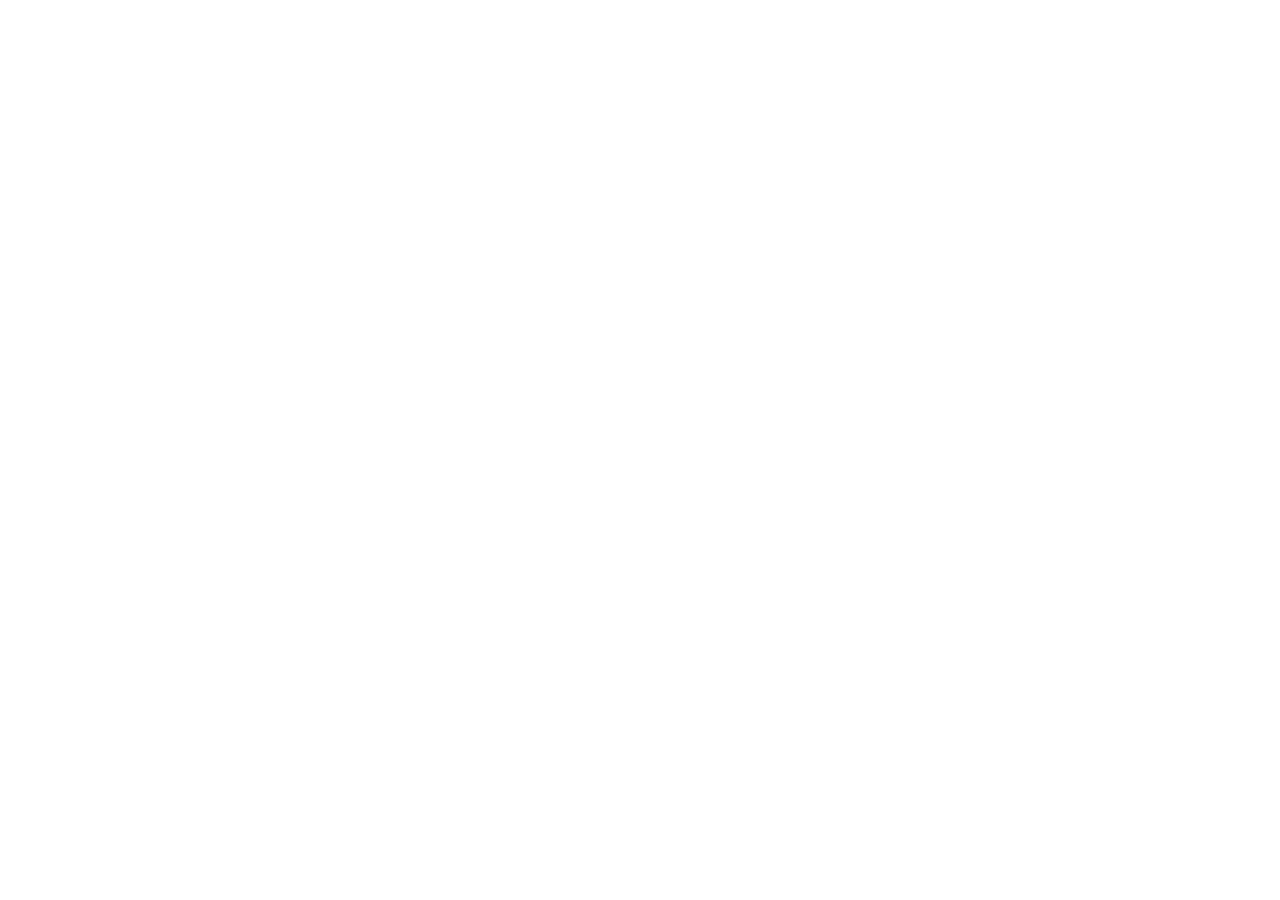
==== success.html @ 7bca459b "initial commit" ====
<!DOCTYPE html>
<html lang="en">
<head>
    <meta charset="UTF-8">
    <meta http-equiv="X-UA-Compatible" content="IE=edge">
    <meta name="viewport" content="width=device-width, initial-scale=1.0">
    <title>ovi sheikh</title>
    <link rel="stylesheet" href="style.css">
</head>
<body>
    
</body>
</html>
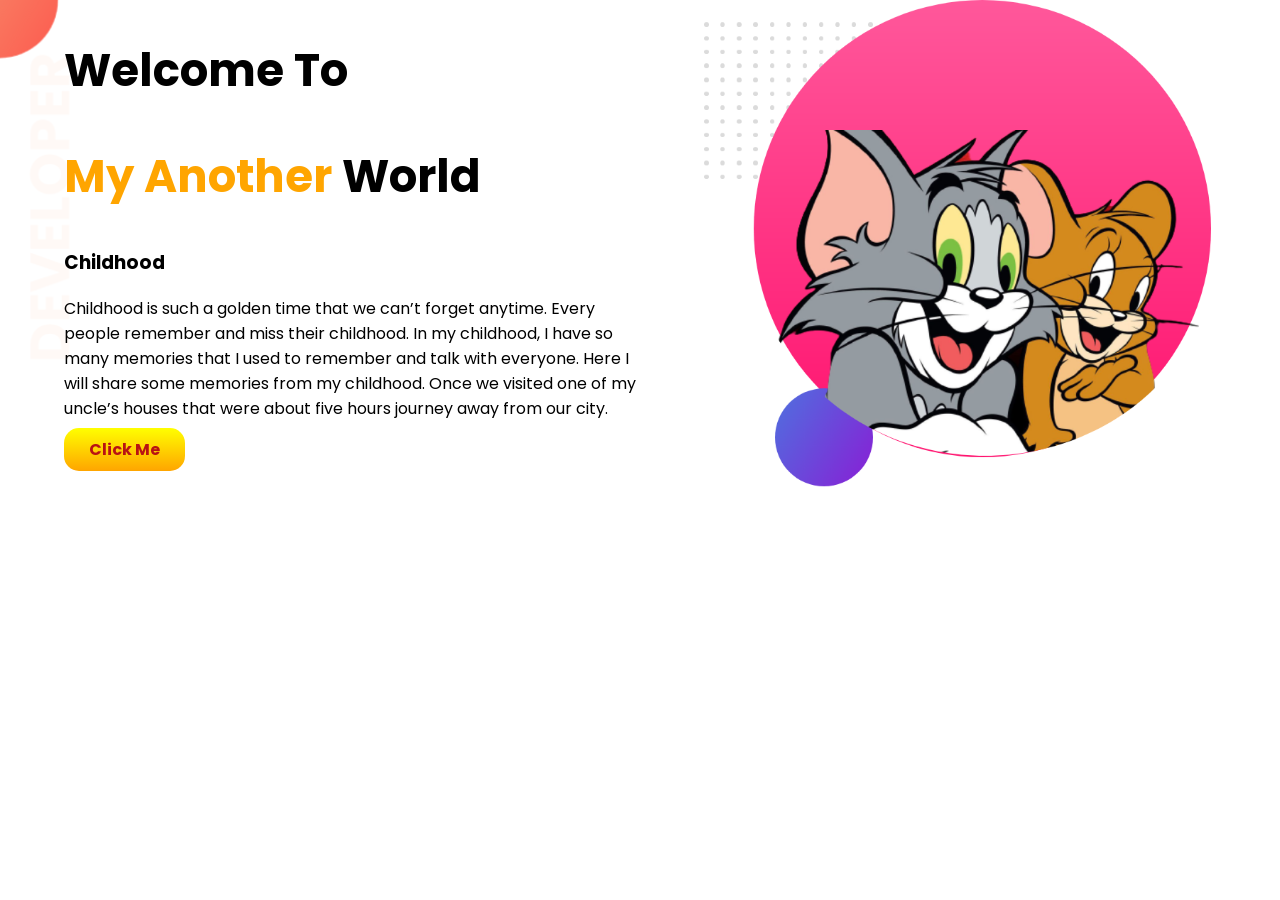
==== commit fad9e786: "succes added" ====
--- a/success.html
+++ b/success.html
@@ -1,13 +1,32 @@
 <!DOCTYPE html>
 <html lang="en">
+
 <head>
     <meta charset="UTF-8">
     <meta http-equiv="X-UA-Compatible" content="IE=edge">
     <meta name="viewport" content="width=device-width, initial-scale=1.0">
     <title>ovi sheikh</title>
+    <link rel="preconnect" href="https://fonts.gstatic.com" crossorigin>
+    <link href="https://fonts.googleapis.com/css2?family=Oswald&family=Poppins&display=swap" rel="stylesheet">
     <link rel="stylesheet" href="style.css">
 </head>
+
 <body>
-    
+    <section class="first">
+        <div class="uff">
+            <h1>Welcome To</h1>
+            <h1><span class="omg">My Another</span> World</h1>
+            <h3>Childhood</h3>
+            <p>Childhood is such a golden time that we can’t forget anytime. Every people remember and miss their childhood.
+                In my childhood, I have so many memories that I used to remember and talk with everyone. Here I will share
+                some memories from my childhood. Once we visited one of my uncle’s houses that were about five hours journey
+                away from our city.</p>
+            <a class="link" target="black" href="https://web.facebook.com/ovisheikh320/about">Click Me</a>    
+        </div>
+        <div class="uff">
+            <img src="images/small tom.png" alt="">
+        </div>
+   </section>
 </body>
+
 </html>
--- a/style.css
+++ b/style.css
@@ -0,0 +1,34 @@
+body{
+    font-family: 'Oswald', sans-serif;
+    font-family: 'Poppins', sans-serif;
+    margin: 0%;
+}
+h1{
+    font-size: 45px;
+}
+.omg{
+    color: orange;
+}
+section{
+    display: flex;
+}
+.uff{
+    width: 50%;
+    padding-left:5%;
+}
+.uff img{
+    width: 88%;
+}
+.link{
+    text-decoration: none;
+    background-image: linear-gradient(yellow, orange);
+    padding: 10px 25px;
+    border-radius: 15px;
+    color:#b81313;
+    font-weight: 700;
+}
+.first{
+    background-image: url(images/top-banner.png);
+    background-repeat: no-repeat;
+
+}
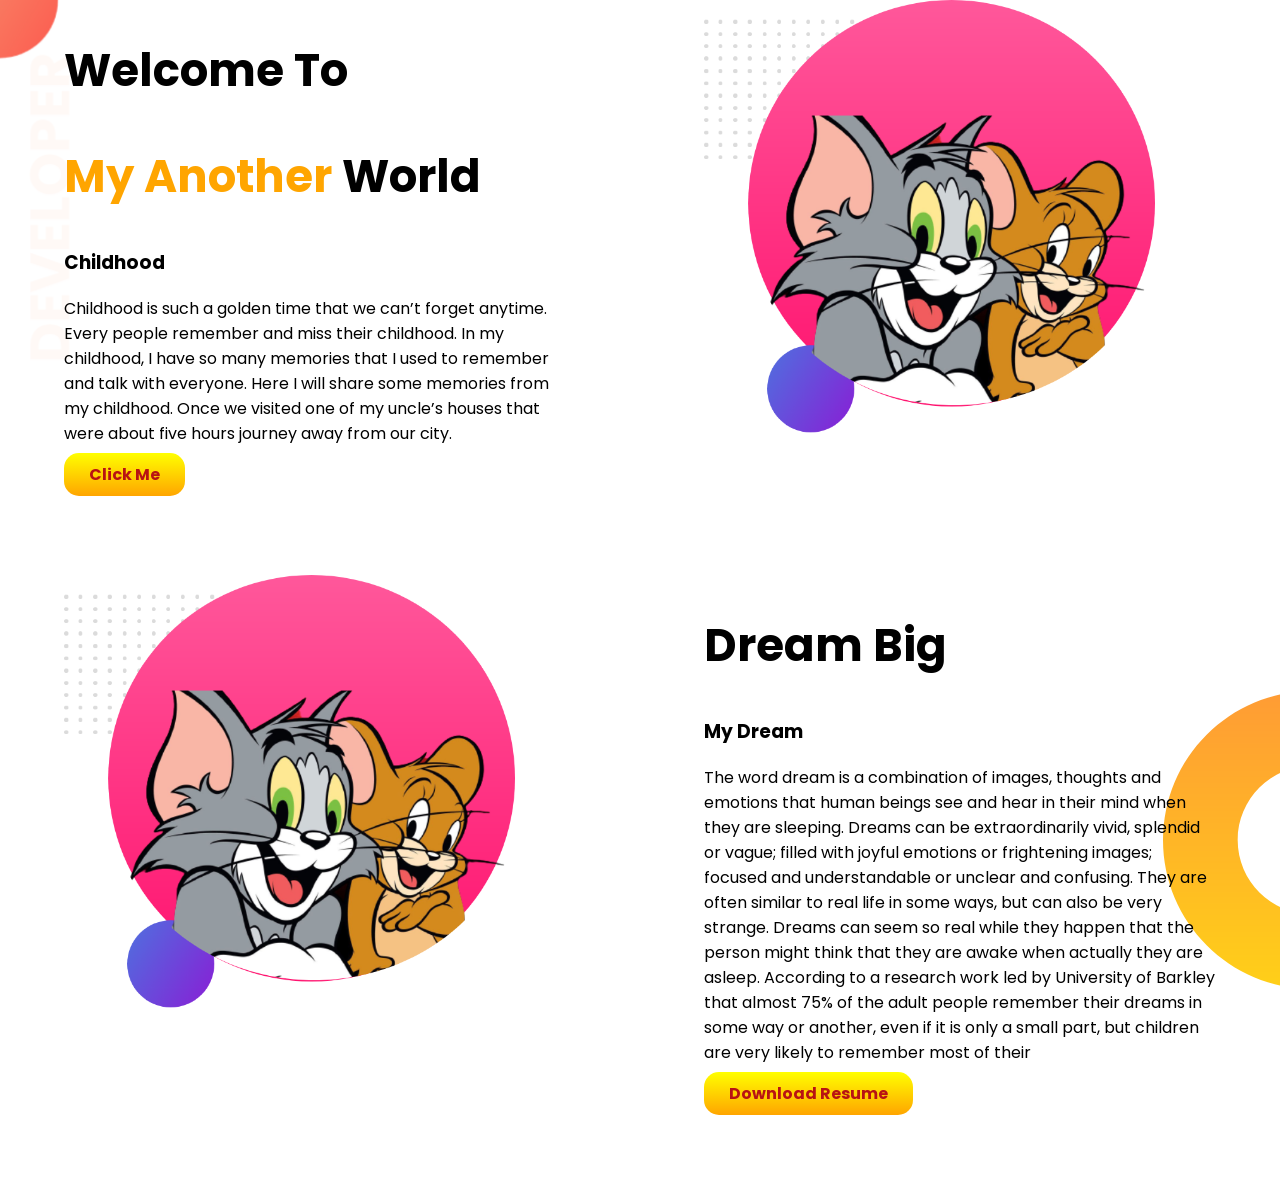
==== commit 5a5cb148: "dream added" ====
--- a/success.html
+++ b/success.html
@@ -17,16 +17,39 @@
             <h1>Welcome To</h1>
             <h1><span class="omg">My Another</span> World</h1>
             <h3>Childhood</h3>
-            <p>Childhood is such a golden time that we can’t forget anytime. Every people remember and miss their childhood.
-                In my childhood, I have so many memories that I used to remember and talk with everyone. Here I will share
-                some memories from my childhood. Once we visited one of my uncle’s houses that were about five hours journey
+            <p>Childhood is such a golden time that we can’t forget anytime. Every people remember and miss their
+                childhood.
+                In my childhood, I have so many memories that I used to remember and talk with everyone. Here I will
+                share
+                some memories from my childhood. Once we visited one of my uncle’s houses that were about five hours
+                journey
                 away from our city.</p>
-            <a class="link" target="black" href="https://web.facebook.com/ovisheikh320/about">Click Me</a>    
+            <a class="link" target="black" href="https://web.facebook.com/ovisheikh320/about">Click Me</a>
         </div>
         <div class="uff">
             <img src="images/small tom.png" alt="">
         </div>
-   </section>
+    </section>
+    <section class="love">
+        <div class="uff">
+            <img src="images/small tom.png" alt="">
+        </div>
+        <div class="uff">
+            <h1>Dream Big</h1>
+            <h3>My Dream</h3>
+            <p>The word dream is a combination of images, thoughts and emotions that human beings see and hear in their
+                mind when they are sleeping. Dreams can be extraordinarily vivid, splendid or vague; filled with joyful
+                emotions or frightening images; focused and understandable or unclear and confusing. They are often
+                similar to real life in some ways, but can also be very strange. Dreams can seem so real while they
+                happen that the person might think that they are awake when actually they are asleep. According to a
+                research work led by University of Barkley that almost 75% of the adult people remember their dreams in
+                some way or another, even if it is only a small part, but children are very likely to remember most of
+                their
+            </p>
+            <a class="2nd link" target="black" href="">Download Resume</a>
+
+        </div>
+    </section>
 </body>
 
 </html>
--- a/style.css
+++ b/style.css
@@ -11,24 +11,31 @@
 }
 section{
     display: flex;
+    margin-bottom:88px;
 }
 .uff{
     width: 50%;
     padding-left:5%;
+    padding-right:5%;
 }
 .uff img{
     width: 88%;
 }
-.link{
-    text-decoration: none;
-    background-image: linear-gradient(yellow, orange);
-    padding: 10px 25px;
-    border-radius: 15px;
-    color:#b81313;
-    font-weight: 700;
+ .link{
+        text-decoration: none;
+        background-image: linear-gradient(yellow, orange);
+        padding: 10px 25px;
+        border-radius: 15px;
+        color:#b81313;
+        font-weight: 700;
 }
 .first{
     background-image: url(images/top-banner.png);
     background-repeat: no-repeat;
 
+}
+.love{
+    background-image:url(images/dream-bg.png) ;
+    background-repeat: no-repeat;
+    background-position: right;
 }
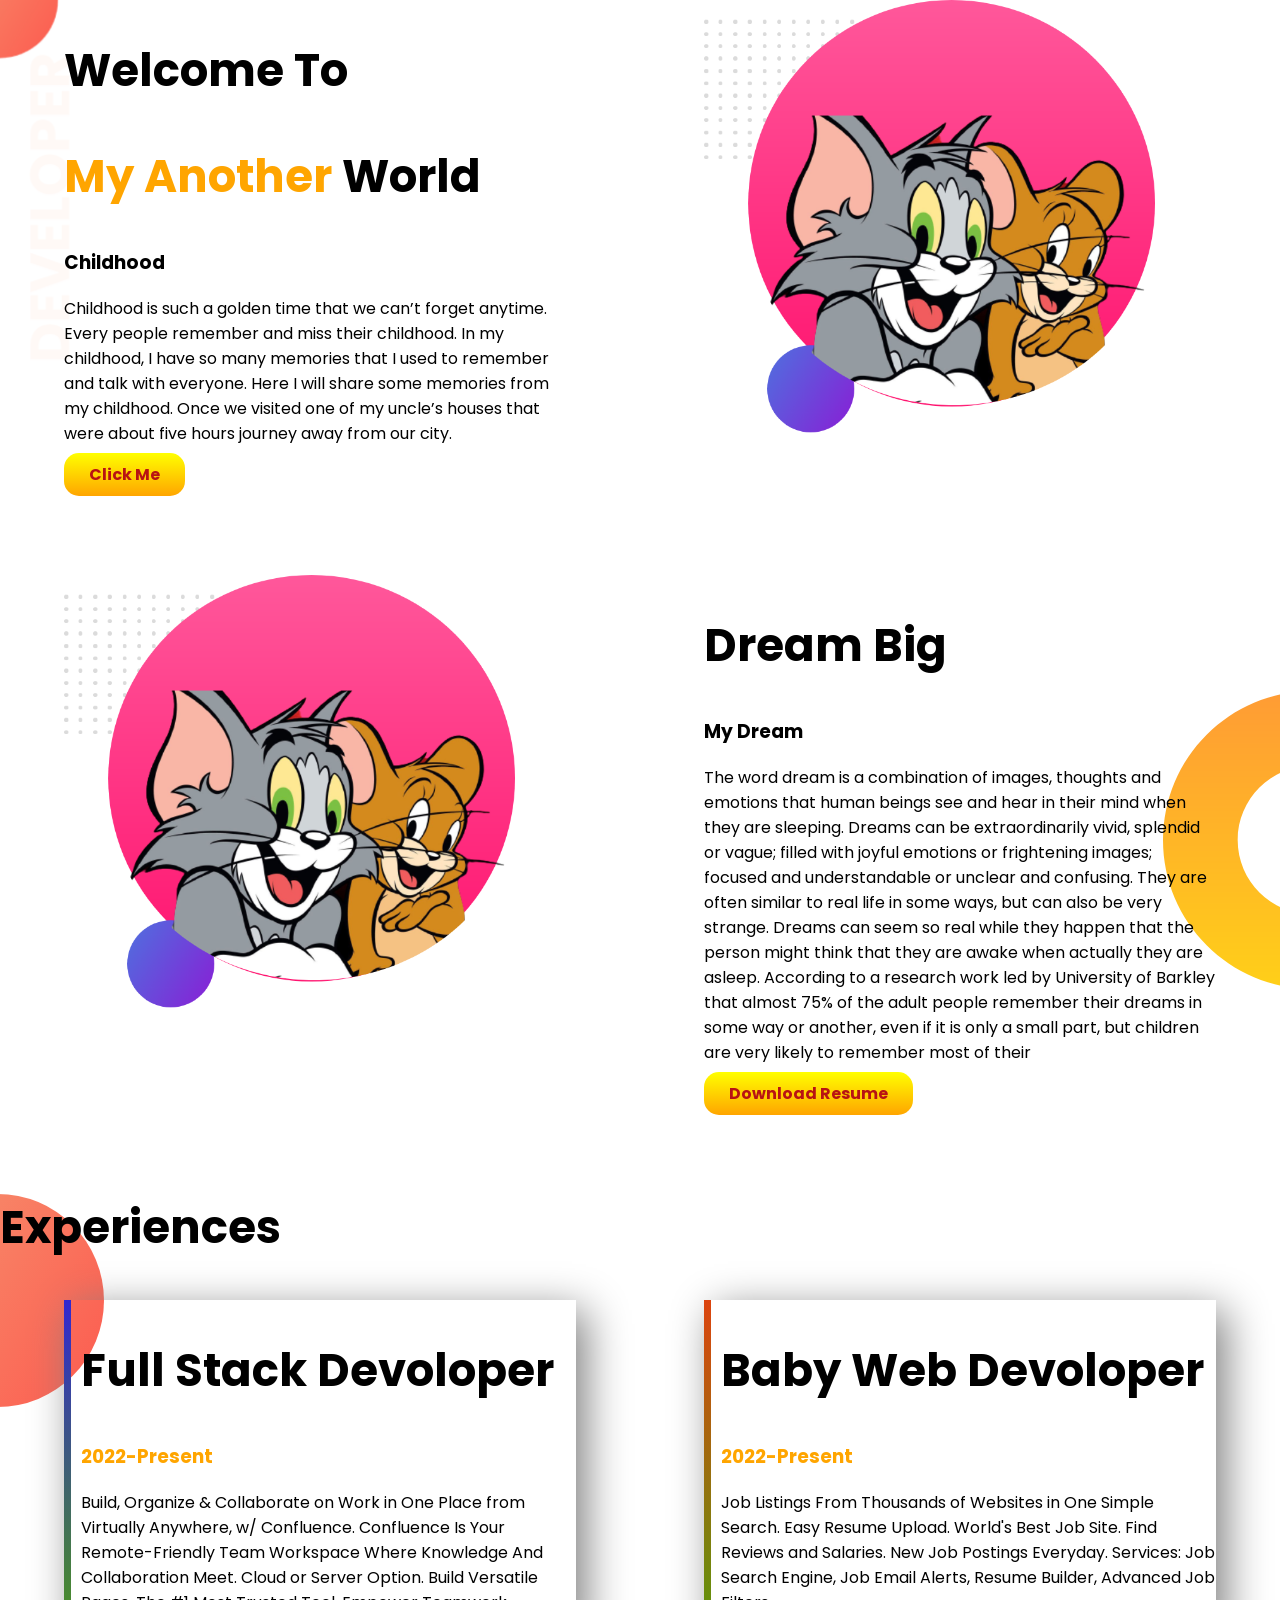
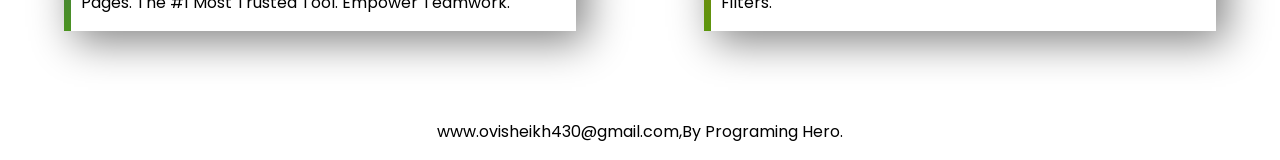
==== commit 4e978fa4: "All Project Added" ====
--- a/success.html
+++ b/success.html
@@ -12,7 +12,7 @@
 </head>
 
 <body>
-    <section class="first">
+    <section class="first not">
         <div class="uff">
             <h1>Welcome To</h1>
             <h1><span class="omg">My Another</span> World</h1>
@@ -30,7 +30,7 @@
             <img src="images/small tom.png" alt="">
         </div>
     </section>
-    <section class="love">
+    <section class="love not">
         <div class="uff">
             <img src="images/small tom.png" alt="">
         </div>
@@ -50,6 +50,42 @@
 
         </div>
     </section>
+    <section class="pori">
+        <h1>Experiences</h1>
+        <div class="not">
+            <div id="sor" class="dev">
+                <h1>
+                    Full Stack Devoloper
+                </h1>
+                <h3 class="omg">
+                    2022-Present
+                </h3>
+                <p>
+                    Build, Organize & Collaborate on Work in One Place from Virtually Anywhere, w/ Confluence.
+                    Confluence Is
+                    Your Remote-Friendly Team Workspace Where Knowledge And Collaboration Meet. Cloud or Server Option.
+                    Build Versatile Pages. The #1 Most Trusted Tool. Empower Teamwork.
+                </p>
+            </div>
+            <div id="ull" class="dev">
+                <h1>
+                    Baby Web Devoloper
+                </h1>
+                <h3 class="omg">
+                    2022-Present
+                </h3>
+                <p>
+                    Job Listings From Thousands of Websites in One Simple Search. Easy Resume Upload. World's Best Job
+                    Site.
+                    Find Reviews and Salaries. New Job Postings Everyday. Services: Job Search Engine, Job Email Alerts,
+                    Resume Builder, Advanced Job Filters.
+                </p>
+            </div>
+        </div>
+    </section>
+    <footer>
+        <p>www.ovisheikh430@gmail.com,By Programing Hero.</p>
+    </footer>
 </body>
 
 </html>
--- a/style.css
+++ b/style.css
@@ -9,7 +9,7 @@
 .omg{
     color: orange;
 }
-section{
+.not{
     display: flex;
     margin-bottom:88px;
 }
@@ -38,4 +38,29 @@
     background-image:url(images/dream-bg.png) ;
     background-repeat: no-repeat;
     background-position: right;
+}
+.dev{
+    box-shadow:10px 10px 40px gray ;
+    margin-left: 5%;
+    margin-right: 5%;
+    padding-left: 10px;
+    width: 40%;
+}
+.pori{
+    background-image: url(images/exp-bg.png);
+    background-repeat: no-repeat;
+}
+#ull{
+    border-left: 7px solid;
+    border-image: linear-gradient(hsl(12, 88%, 49%), #4d9f0c) 30;
+    border border-image-slice: 1;
+}
+#sor{
+    border-left: 7px solid;
+    border-image: linear-gradient(hsl(246, 79%, 50%), #4d9f0c) 30;
+    border border-image-slice: 1;
+}
+footer p{
+    text-align: center;
+    color: hsl(hue, saturation, lightness);
 }
